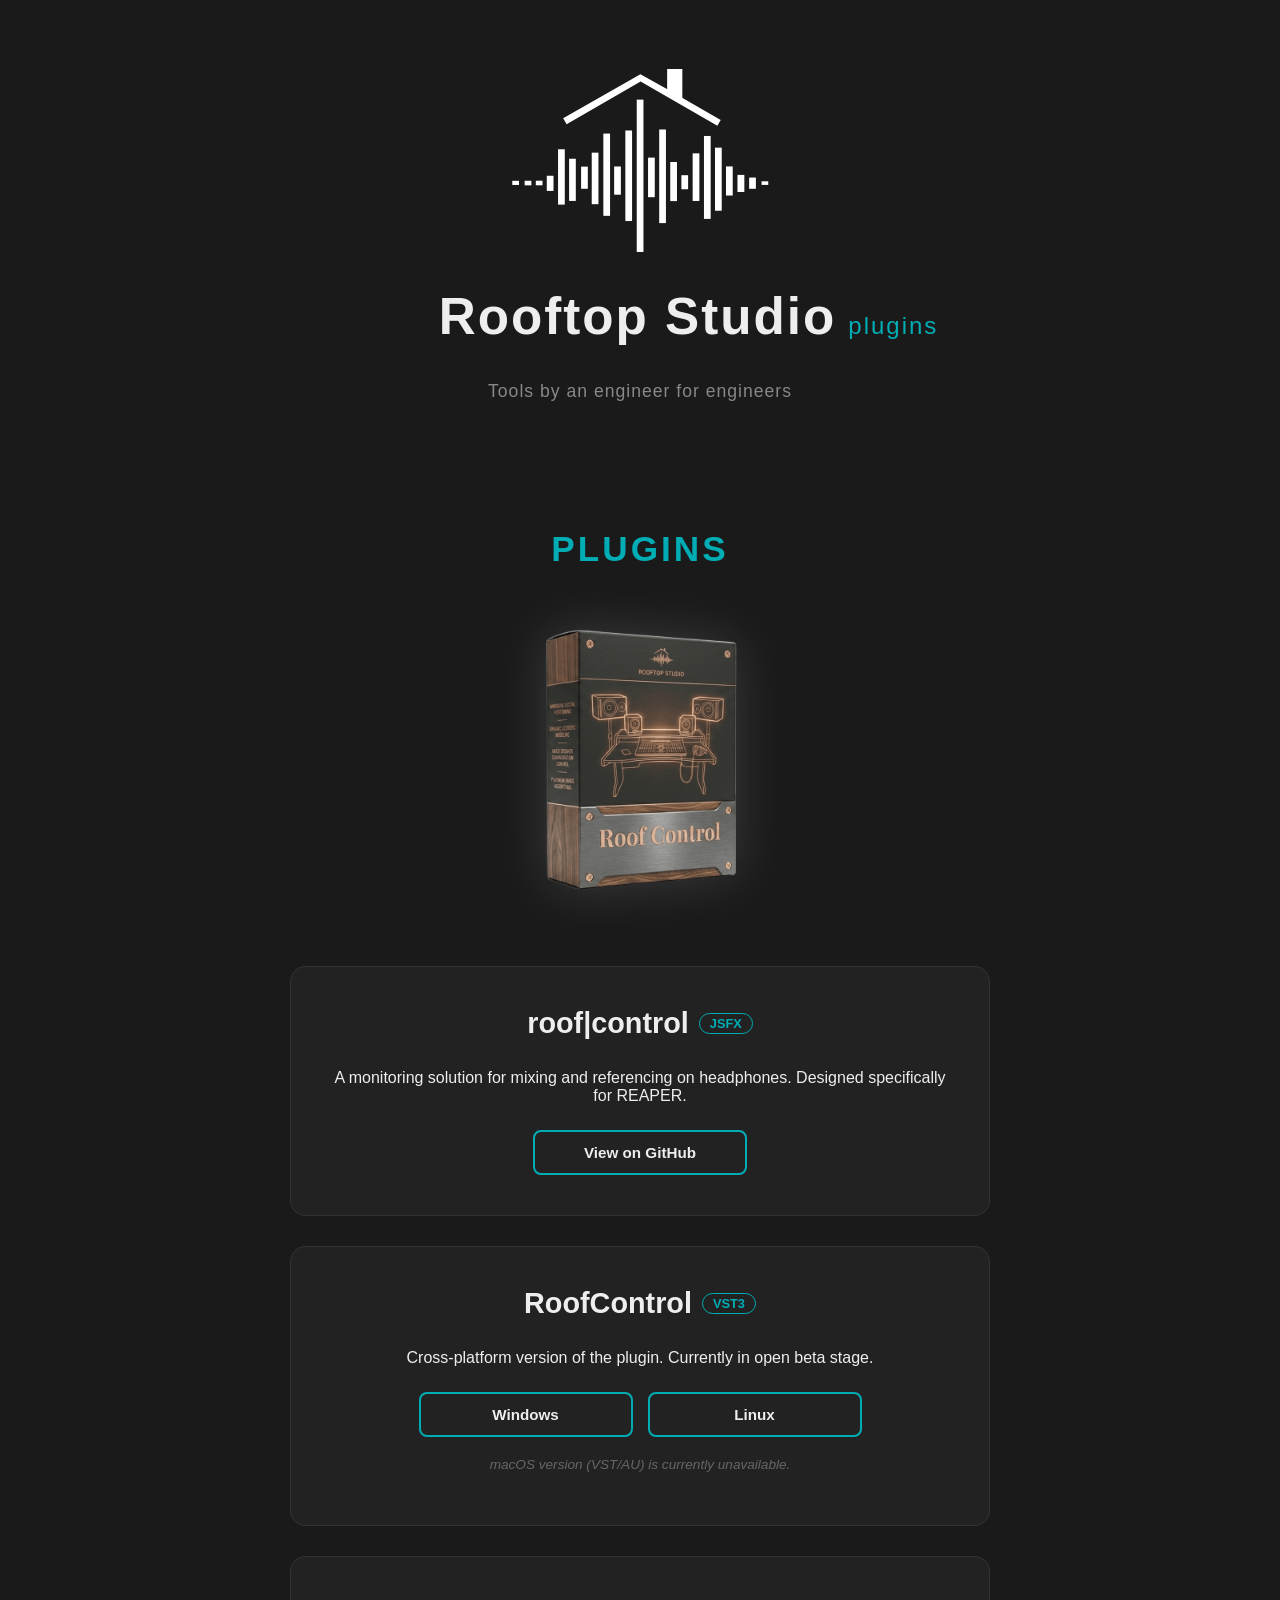
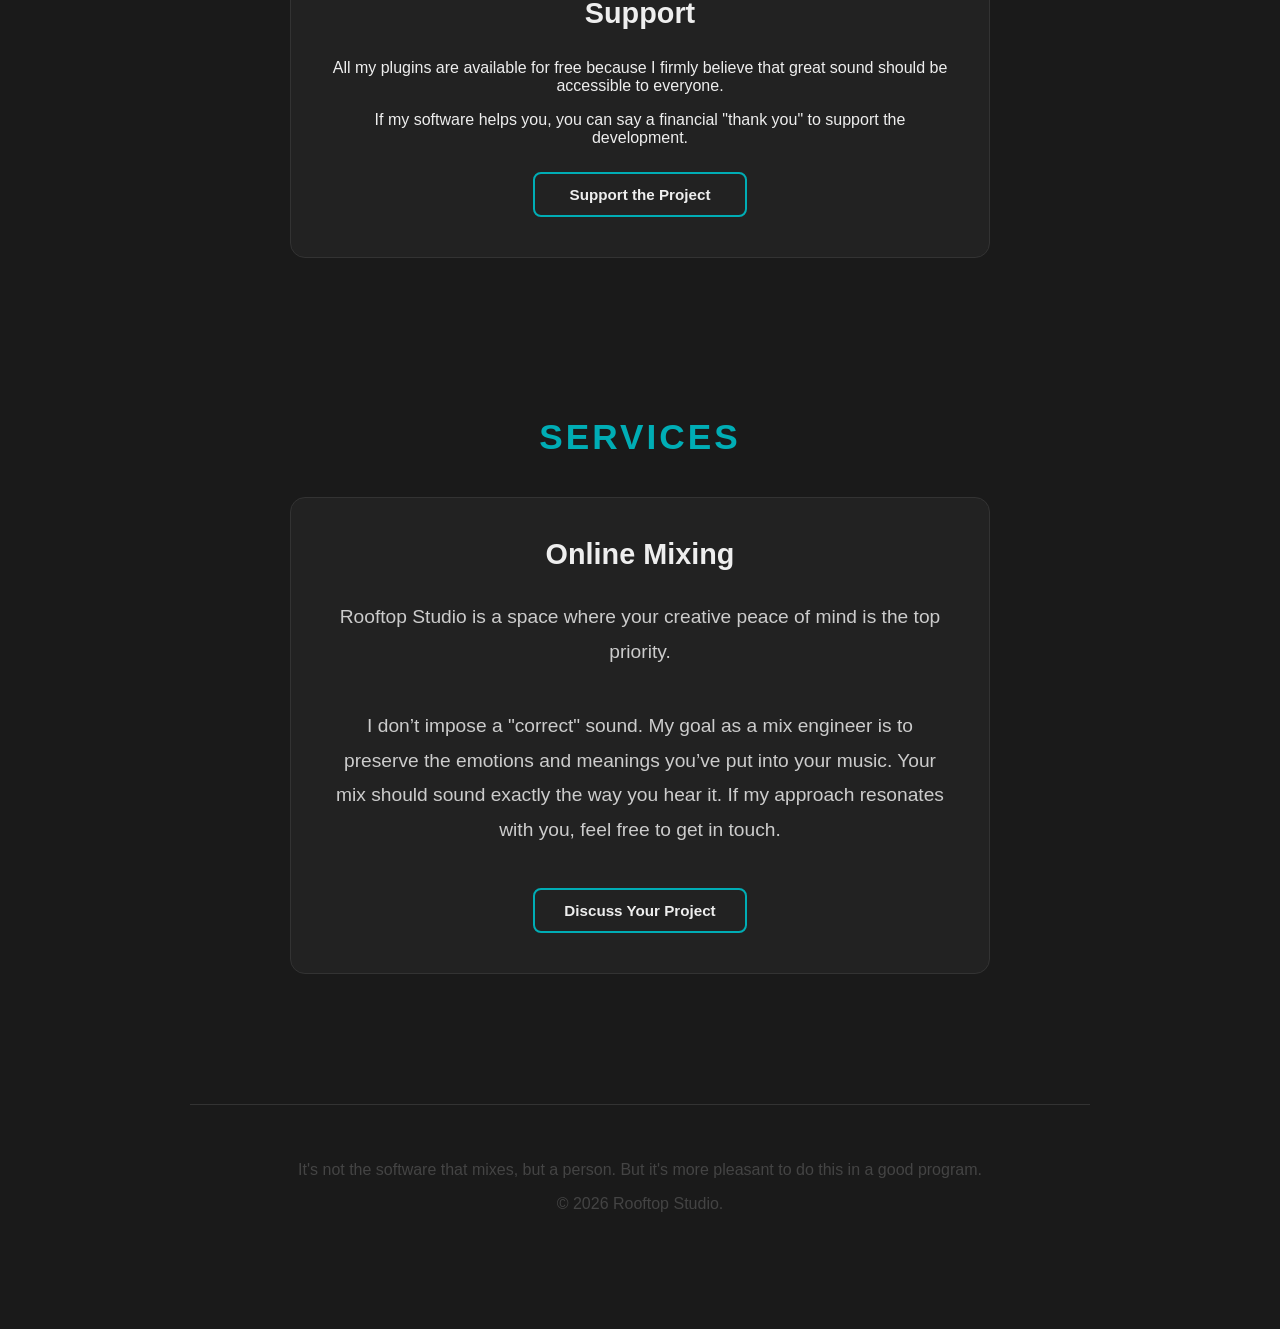
==== en/index.html @ 6bf993b0 "create" ====
<!DOCTYPE html>
<html lang="en">
<head>
    <meta charset="UTF-8">
    <meta name="viewport" content="width=device-width, initial-scale=1.0">
    <title>Rooftop Studio — Plugins & Mixing</title>
    <link rel="stylesheet" href="../style.css">
</head>
<body class="landing-page">
    <div class="landing-container">
        <header class="hero">
            <img src="../rooftop_logo_nt.svg" alt="Rooftop Studio" class="main-logo">
            <h1>Rooftop Studio <sub class="sub-title">plugins</sub></h1>
            <p class="tagline">Tools by an engineer for engineers</p>
        </header>
    
    <section class="section">
        <h2 class="section-title">Plugins</h2>
        
        <img src="../box_pic.png" alt="Rooftop Studio Plugins" class="section-hero-image">
        
        <div class="project-card">
            <h3>roof|control <span class="format-tag">JSFX</span></h3>
            <p>A monitoring solution for mixing and referencing on headphones. Designed specifically for REAPER.</p>
            <div class="button-group">
                <a href="https://github.com/Ilya-audio/roof_control" class="btn-small">View on GitHub</a>
            </div>
        </div>

        <div class="project-card">
            <h3>RoofControl <span class="format-tag">VST3</span></h3>
            <p>Cross-platform version of the plugin. Currently in open beta stage.</p>
            <div class="button-group">
                <a href="#" class="btn-small">Windows</a>
                <a href="#" class="btn-small">Linux</a>
            </div>
            <p class="note">macOS version (VST/AU) is currently unavailable.</p>
        </div>

        <div class="project-card">
            <h3>Support</h3>
            <p>
                All my plugins are available for free because I firmly believe that great sound should be accessible to everyone.
            </p> 
            <p>
                If my software helps you, you can say a financial "thank you" to support the development.
            </p>
            <div class="button-group">
                <a href="https://boosty.to/rooftopstudio/donate" class="btn-small">Support the Project</a>
            </div>
        </div>
    </section>

    <section class="section">
        <h2 class="section-title">Services</h2>
        <div class="project-card">
            <h3>Online Mixing</h3>
            <p class="bio-text">
                Rooftop Studio is a space where your creative peace of mind is the top priority.
            </p>
            <p class="bio-text">
                I don’t impose a "correct" sound. My goal as a mix engineer is to preserve the emotions and meanings you’ve put into your music. Your mix should sound exactly the way you hear it. If my approach resonates with you, feel free to get in touch.
            </p>
            <div class="button-group">
                <a href="mailto:rooftopstudio.yt@gmail.com" class="btn-small">Discuss Your Project</a>
            </div>
        </div>
    </section>

    <footer>
        <p>It's not the software that mixes, but a person. But it's more pleasant to do this in a good program.</p>
        <p>© 2026 Rooftop Studio.</p>
    </footer>
    </div>
</body>
</html>
---- style.css ----
/* 1. БАЗОВЫЕ НАСТРОЙКИ (Общие для всех страниц) */
html {
    background-color: #1a1a1a;
    margin: 0;
    padding: 0;
}

body {
    margin: 0;
    padding: 0;
    background-color: #1a1a1a;
    font-family: 'Segoe UI', Tahoma, Geneva, Verdana, sans-serif;
    color: #eeeeee;
}

/* 2. ГЛАВНАЯ СТРАНИЦА-ЗАСТАВКА (Выбор языка) */
body.splash-screen {
    height: 100vh;
    display: flex;
    flex-direction: column;
    justify-content: center;
    align-items: center;
    text-align: center;
}

/* 3. ЛЕНДИНГ (Страница с плагинами) */
body.landing-page {
    display: block; 
    height: auto;
    min-height: 100vh;
    overflow-y: auto;
    text-align: center;
}

.landing-container {
    width: 100%;
    max-width: 900px;
    margin: 0 auto;
    padding: 60px 20px;
    display: flex;
    flex-direction: column;
    align-items: center;
}

/* 4. ШАПКА И ЛОГОТИП */
.hero {
    width: 100%;
    margin-bottom: 80px;
    display: flex;
    flex-direction: column;
    align-items: center;
}

.main-logo {
    display: block;
    margin: 0 auto 1rem auto; 
    width: 280px;                
    max-width: 90%;
    height: auto;
}

h1 {
    font-size: 3.2rem;
    margin: 0 0 4rem 0;
    letter-spacing: 2px;
    font-weight: 700;
    line-height: 1.2;
    display: inline-flex;    
    align-items: baseline;   
    padding-left: 97px;
}

.sub-title {
    color: #00adb5;           
    font-weight: 300;
    font-size: 1.5rem;
    margin-left: 12px;       
    width: 90px;
    text-align: left;
    white-space: nowrap;
}

.tagline {
    font-size: 1.1rem;
    color: #888;
    margin-top: -30px;   
    letter-spacing: 1px;
}

.section-hero-image {
    display: block;
    width: 100%;
    max-width: 550px;
    height: auto;
    margin: 0 auto 50px auto;
    filter: drop-shadow(0 0 25px rgba(255, 255, 255, 0.15)); 
    transition: all 0.5s ease;
}

.section-hero-image:hover {
    transform: translateY(-10px) scale(1.02);
    filter: drop-shadow(0 0 29px rgba(255, 255, 255, 0.4));
}

/* 5. СЕКЦИИ И КАРТОЧКИ */
.section {
    width: 100%;
    margin-bottom: 100px;
    display: flex;
    flex-direction: column;
    align-items: center;
}

.section-title {
    color: #00adb5;
    font-size: 2.2rem;
    margin-bottom: 40px;
    text-transform: uppercase;
    letter-spacing: 3px;
}

.project-card {
    background: #222;
    padding: 40px;
    border-radius: 15px;
    margin-bottom: 30px;
    border: 1px solid #333;
    width: 100%;
    max-width: 700px;    
    box-sizing: border-box;
}

.project-card h3 {
    font-size: 1.8rem;
    margin-top: 0;
    display: flex;
    align-items: center;
    justify-content: center;
    gap: 10px;
}

.format-tag {
    font-size: 0.8rem;
    border: 1px solid #00adb5;
    color: #00adb5;
    padding: 2px 10px;
    border-radius: 20px;
    text-transform: uppercase;
}

/* 6. КНОПКИ */
.buttons-container {
    display: flex;
    flex-direction: row;
    justify-content: center;
    gap: 20px;
    width: 100%;
    margin-top: 20px;
}

.button-group {
    display: flex;
    justify-content: center;
    gap: 15px;           
    margin-top: 25px;
    flex-wrap: wrap;     
}

.btn {
    display: inline-block;
    width: 220px;
    padding: 16px 0;
    text-decoration: none; 
    color: #eeeeee;
    border: 2px solid #00adb5;
    border-radius: 10px;    
    font-size: 1.2rem;
    font-weight: 600;
    transition: all 0.3s ease;
    text-align: center;
    background: transparent;
}

.btn:hover {
    background-color: #00adb5;
    color: #1a1a1a;
    transform: translateY(-4px); 
    box-shadow: 0 8px 20px rgba(0, 173, 181, 0.5);
}

.btn-small {
    display: inline-block;
    min-width: 160px;
    padding: 12px 25px;
    border: 2px solid #00adb5;
    color: #eeeeee;
    text-decoration: none;
    border-radius: 8px;
    font-weight: 600;
    font-size: 0.95rem;
    transition: all 0.3s ease;
    text-align: center;
}

.btn-small:hover {
    background-color: #00adb5;
    color: #1a1a1a;
    transform: translateY(-2px);
}

/* 7. ТЕКСТ И ФУТЕР */
.bio-text {
    max-width: 750px;
    font-size: 1.2rem;
    line-height: 1.8;
    color: #ccc;
    margin-bottom: 40px;
}

.note {
    font-size: 0.85rem;
    color: #666;
    margin-top: 20px;
    font-style: italic;
}

footer {
    border-top: 1px solid #333;
    padding: 40px 0;
    width: 100%;
    color: #444;
}
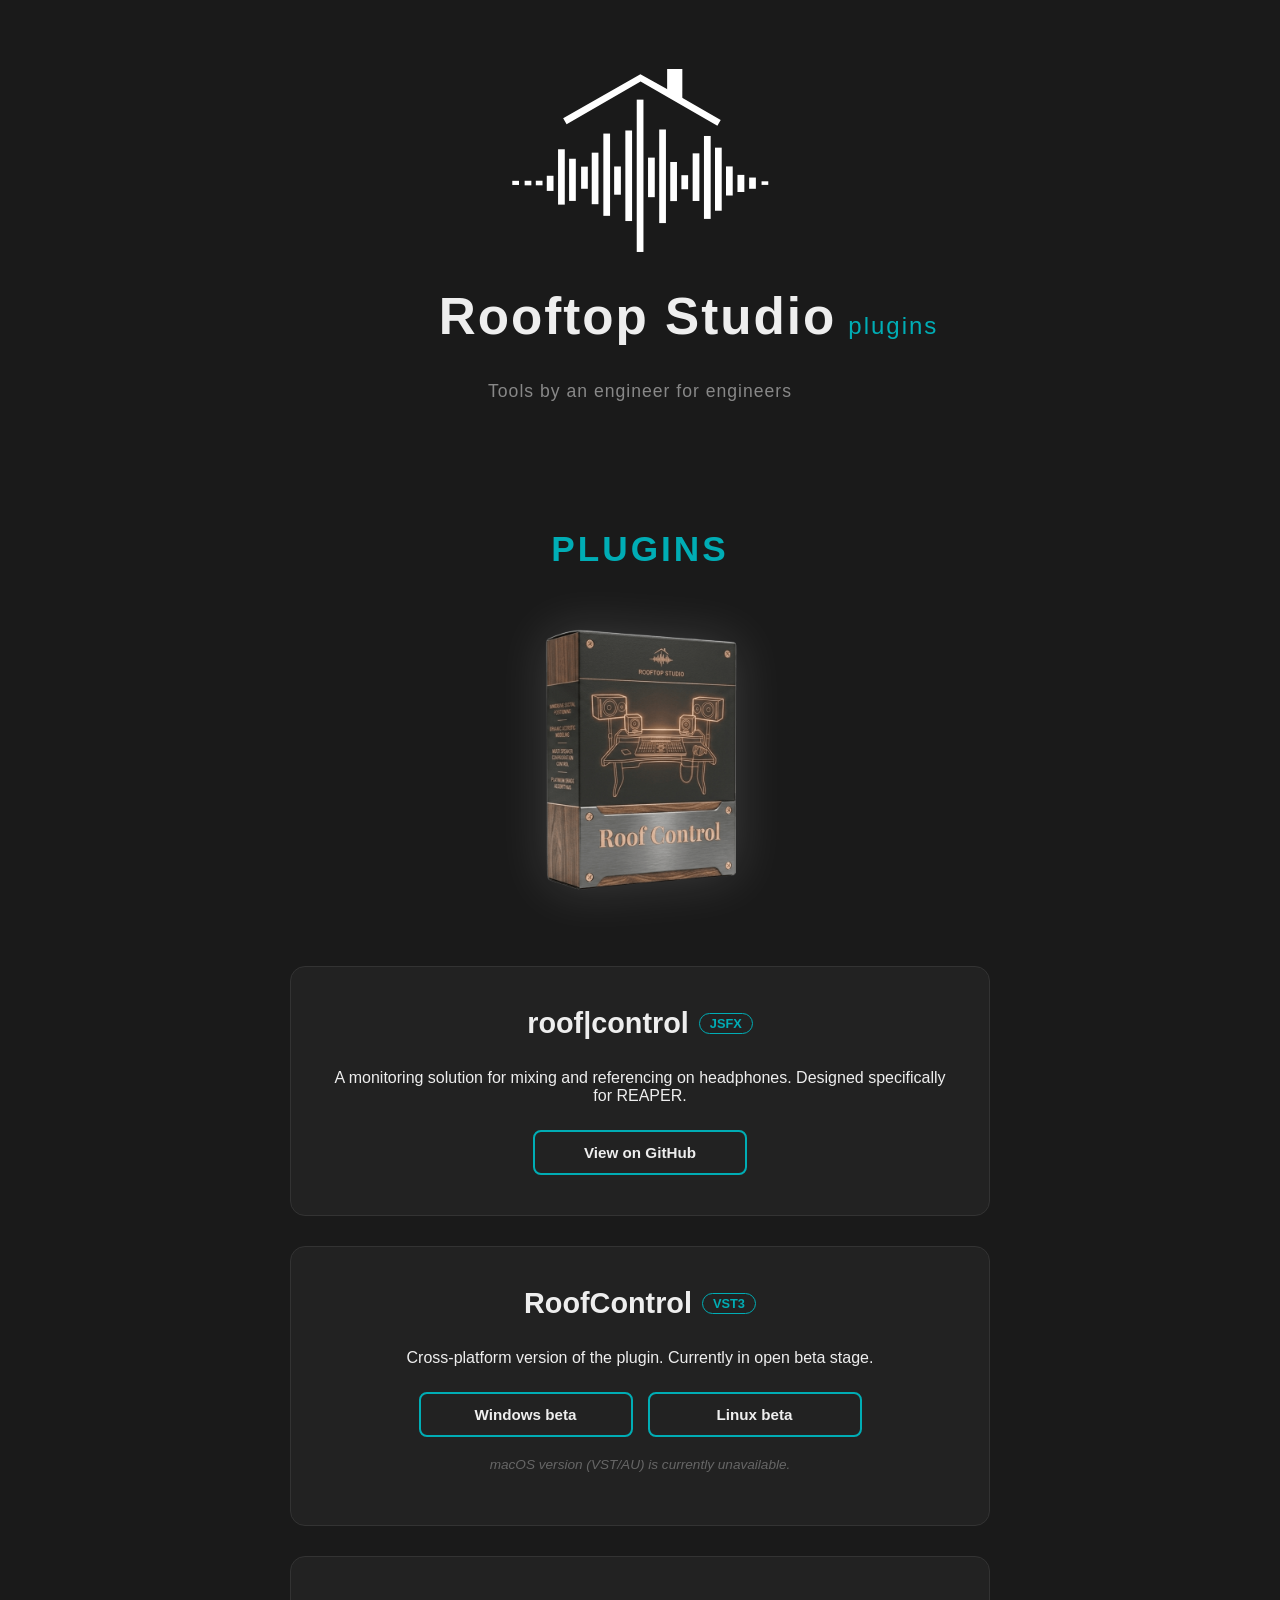
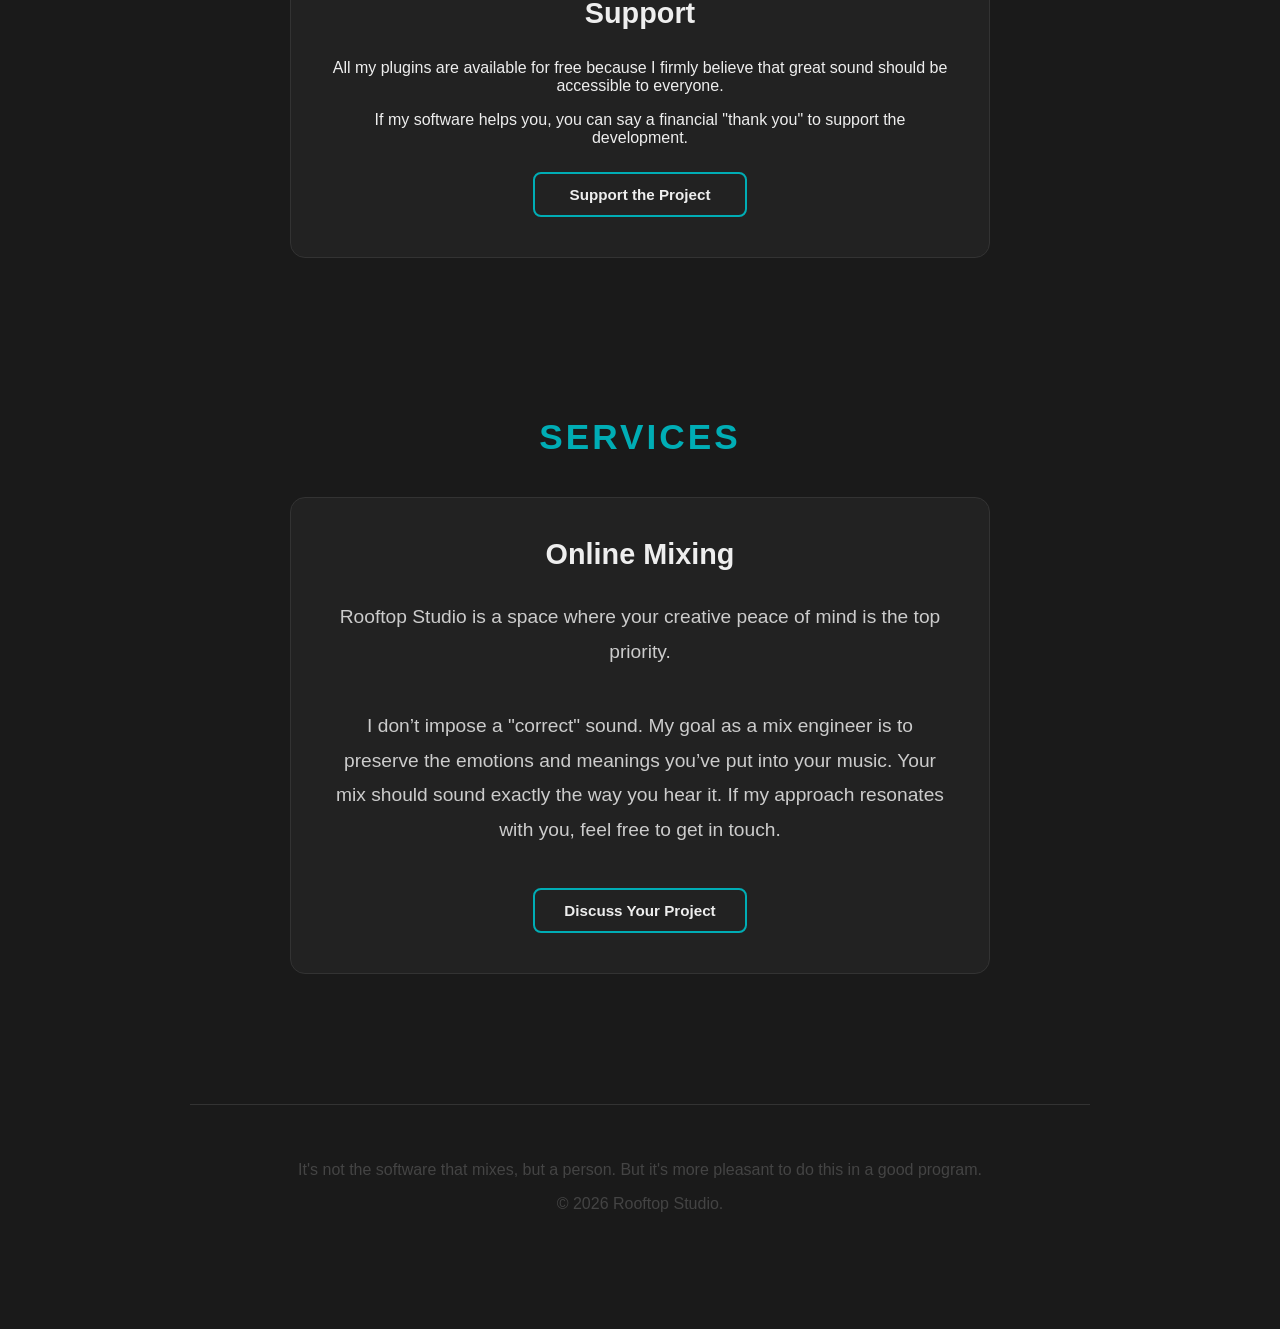
==== commit 5887d1ca: "Update index.html" ====
--- a/en/index.html
+++ b/en/index.html
@@ -31,8 +31,8 @@
             <h3>RoofControl <span class="format-tag">VST3</span></h3>
             <p>Cross-platform version of the plugin. Currently in open beta stage.</p>
             <div class="button-group">
-                <a href="#" class="btn-small">Windows</a>
-                <a href="#" class="btn-small">Linux</a>
+                <a href="downloads/RoofControl_Windows.zip" class="btn-small">Windows beta</a>
+            <a href="downloads/RoofControl_Linux.zip"" class="btn-small">Linux beta</a>
             </div>
             <p class="note">macOS version (VST/AU) is currently unavailable.</p>
         </div>
